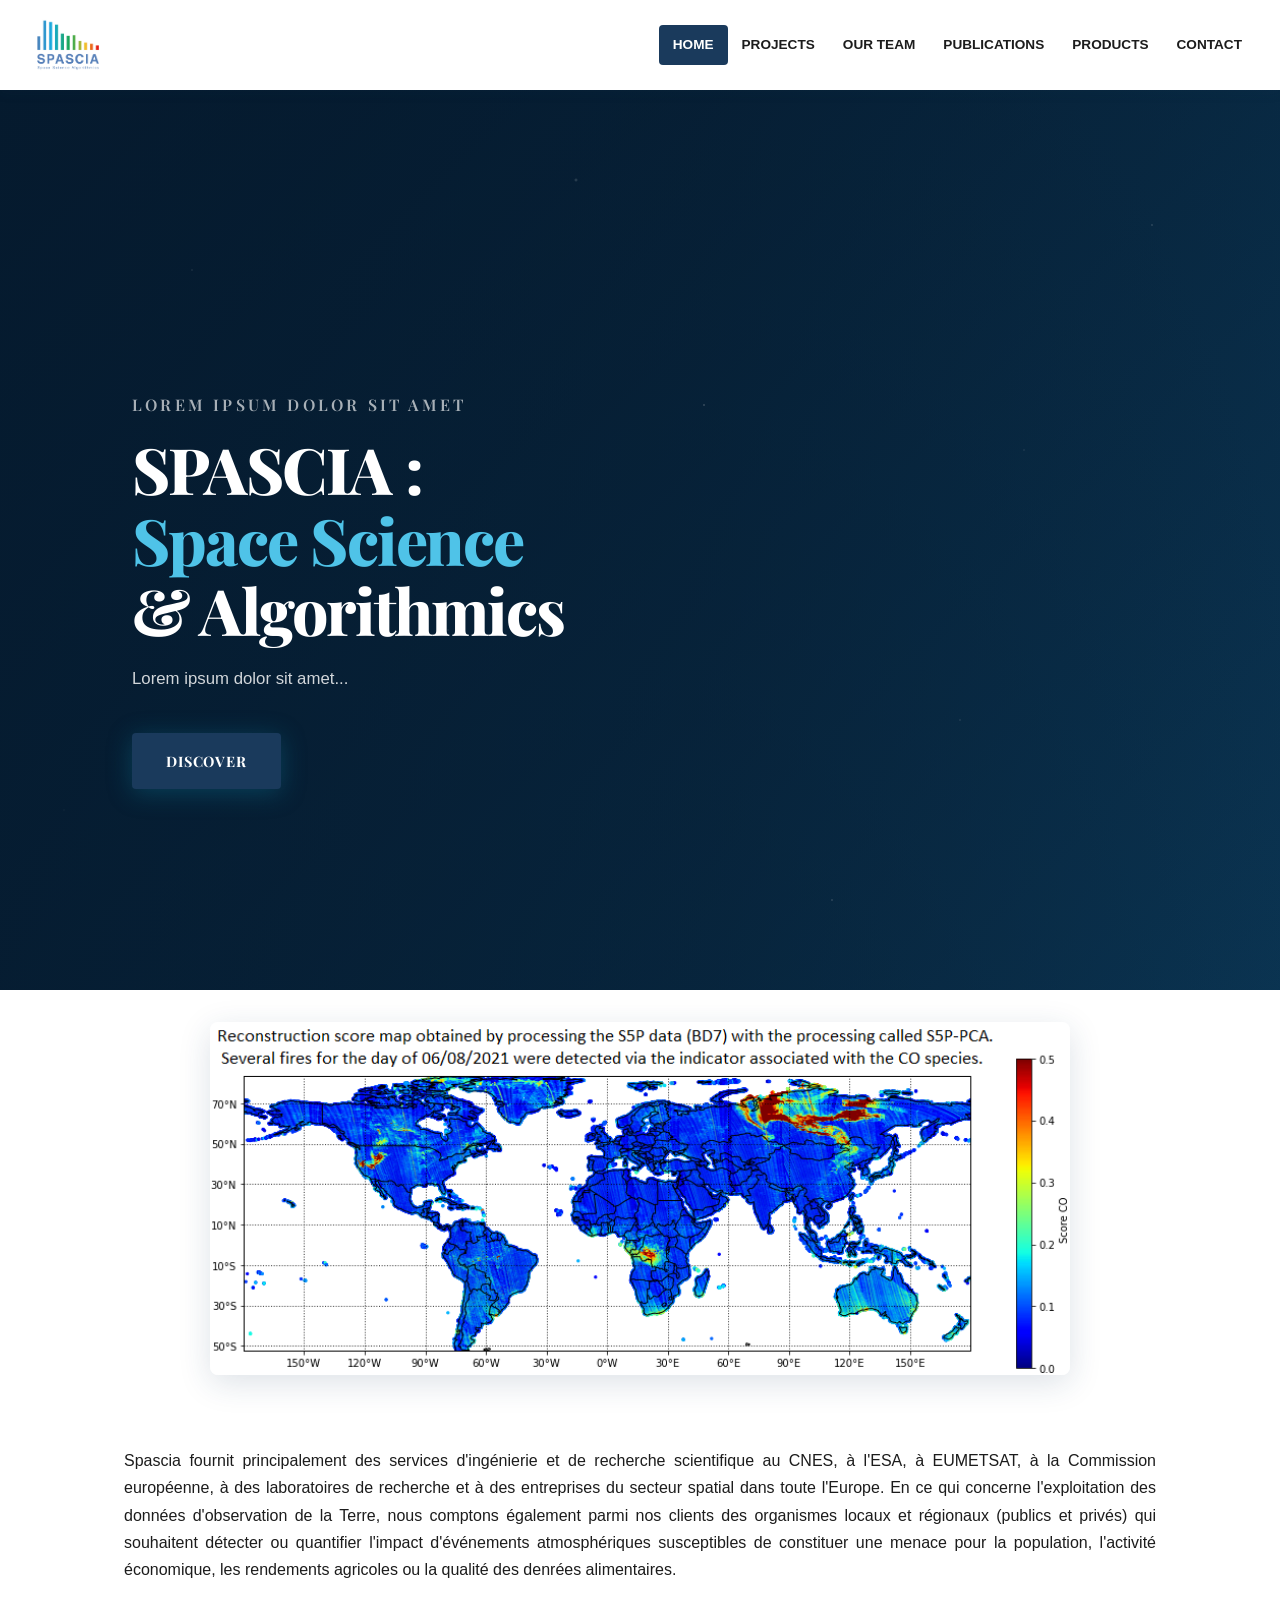
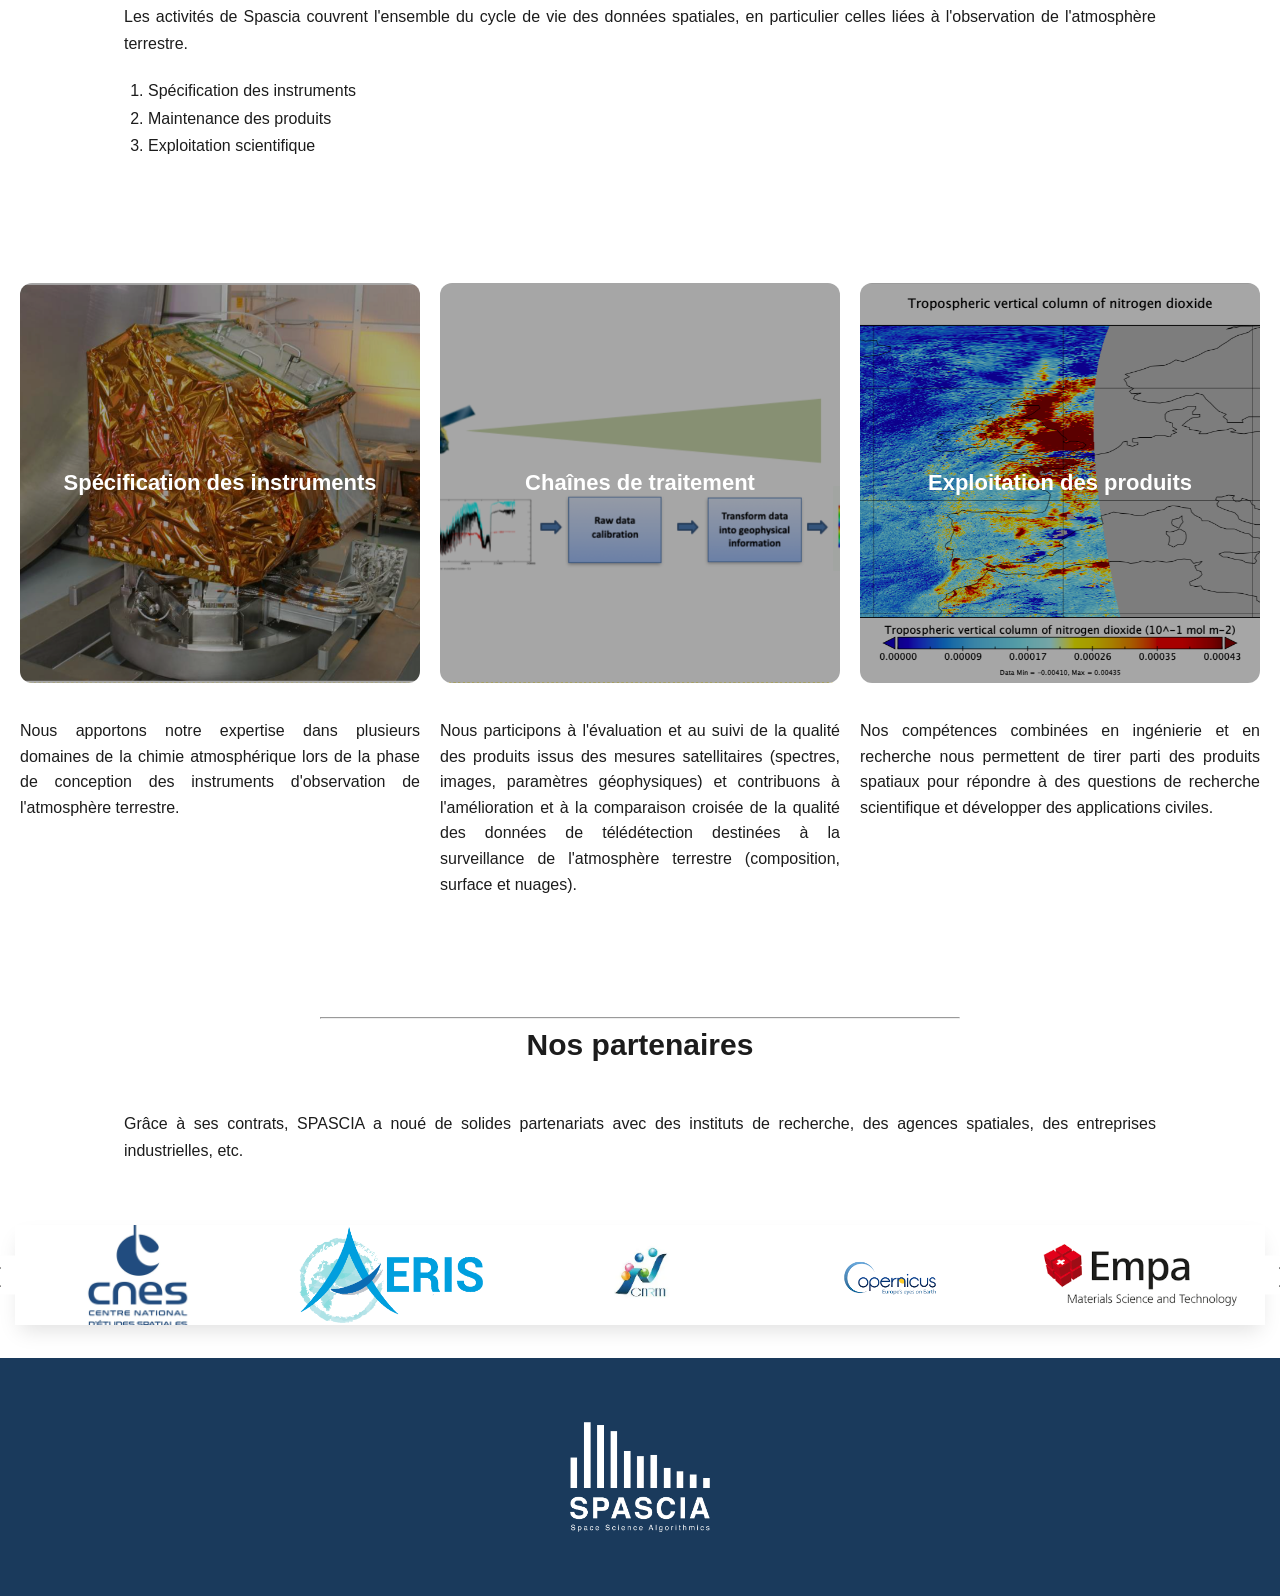
==== SpasciaV1/home.html @ bf650412 "Initial commit" ====
<!DOCTYPE html>
<html lang="en">

<head>

    <meta charset="UTF-8">
    <meta name="viewport" content="width=device-width, initial-scale=1.0">

    <title>SPASCIA – Space Science & Algorithmics</title>

    <!-- Google Fonts -->
    <link rel="preconnect" href="https://fonts.googleapis.com">
    <link rel="preconnect" href="https://fonts.gstatic.com" crossorigin>

    <link href="https://fonts.googleapis.com/css2?family=Playfair+Display:wght@400;700;800&display=swap" rel="stylesheet">

    <!-- CSS -->

    <link rel="stylesheet" href="../css/main.css">
    <link rel="stylesheet" href="../css/header.css">
    <link rel="stylesheet" href="../css/hero.css">
    <link rel="stylesheet" href="../css/cards.css">
    <link rel="stylesheet" href="../css/responsive.css">
    <link rel="stylesheet" href="../css/carousel.css">
    <link rel="stylesheet" href="../css/texte.css">

</head>

<body>

<header>

    <div class="header-inner">

        <div class="nav-left">

            <a href="index.html" class="nav-logo">

                <img src="../Media/logo_spascia.jpg" alt="Spascia">

            </a>

        </div>

        <nav class="nav-center">

            <a href="home.html">Home</a>

            <a href="projects.html">Projects</a>

            <a href="team.html">Our team</a>

            <a href="publications.html">Publications</a>

            <a href="products.html">Products</a>

            <a href="contact.html">Contact</a>

        </nav>

    </div>

</header>

<main>

    <!-- HERO -->

    <section class="hero-section">

        <div class="hero-video-fallback"></div>

        <div class="hero-stars"></div>

        <video
            class="hero-video-bg"
            autoplay
            muted
            loop
            playsinline
            preload="metadata">

            <source src="../Media/video_earth.mp4" type="video/mp4">

        </video>

        <div class="hero-overlay"></div>

        <div class="hero-content">

            <div class="hero-text">

                <p class="hero-eyebrow">
                    Lorem ipsum dolor sit amet
                </p>

                <h1 class="hero-title">

                    SPASCIA :<br>

                    <span class="accent">Space Science</span><br>

                    &amp; Algorithmics

                </h1>

                <p class="hero-subtitle">

                    Lorem ipsum dolor sit amet...

                </p>

                <a href="#scroll-target" class="btn-discover">

                    Discover

                </a>

            </div>

        </div>

    </section>

    <!-- INTRO IMAGE -->

    <section id='scroll-target' class="hero-image">

        <img
            src="../Media/s5p-pca_web.png"
            alt="Satellite">

    </section>

    <!-- INTRO -->

    <section class="text-spascia">

        <p>

            Spascia fournit principalement des services d'ingénierie et de recherche scientifique au CNES, à l'ESA, à EUMETSAT, à la Commission européenne, à des laboratoires de recherche et à des entreprises du secteur spatial dans toute l'Europe. En ce qui concerne l'exploitation des données d'observation de la Terre, nous comptons également parmi nos clients des organismes locaux et régionaux (publics et privés) qui souhaitent détecter ou quantifier l'impact d'événements atmosphériques susceptibles de constituer une menace pour la population, l'activité économique, les rendements agricoles ou la qualité des denrées alimentaires.

        </p>

        <p>

            Les activités de Spascia couvrent l'ensemble du cycle de vie des données spatiales, en particulier celles liées à l'observation de l'atmosphère terrestre.

        </p>

        <ol>

            <li>Spécification des instruments</li>

            <li>Maintenance des produits</li>

            <li>Exploitation scientifique </li>

        </ol>

    </section>

    <!-- CARDS -->

<section class="solutions">

    <div class="grid3">

        <article class="card">
            <div class="card-image">
                <img src="../Media/iasi.png" alt="IASI">

                <div class="overlay">
                    <h3>Spécification des instruments</h3>
                </div>
            </div>

            <div class="card-content">
                <p class="card-p">
                    Nous apportons notre expertise dans plusieurs domaines de la chimie atmosphérique lors de la phase de conception des instruments d'observation de l'atmosphère terrestre.
                </p>
            </div>
        </article>

        <article class="card">
            <div class="card-image">
                <img src="../Media/processing_chain-2.png" alt="Processing chains">

                <div class="overlay">
                    <h3>Chaînes de traitement</h3>
                </div>
            </div>

            <div class="card-content">
                <p class="card-p">
                    Nous participons à l'évaluation et au suivi de la qualité des produits issus des mesures satellitaires (spectres, images, paramètres géophysiques) et contribuons à l'amélioration et à la comparaison croisée de la qualité des données de télédétection destinées à la surveillance de l'atmosphère terrestre (composition, surface et nuages).
                </p>
            </div>

        </article>

        <article class="card">
            <div class="card-image">
                <img src="../Media/s5p_tropomi_panoply.png" alt="Products">

                <div class="overlay">
                    <h3>Exploitation des produits</h3>
                </div>
            </div>

            <div class="card-content">
                <p class="card-p">
                    Nos compétences combinées en ingénierie et en recherche nous permettent de tirer parti des produits spatiaux pour répondre à des questions de recherche scientifique et développer des applications civiles.
                </p>
            </div>

        </article>

    </div>

</section>

    <!--PARTENAIRES-->

    <hr style="width:50%; margin:0 auto;">

    <section class="home-title"> 

        <p> Nos partenaires </p>

    </section>

    <section class="text-spascia"> 
        <p> Grâce à ses contrats, SPASCIA a noué de solides partenariats avec des instituts de recherche, des agences spatiales, des entreprises industrielles, etc. </p> 
    </section>

    <div class="slider">
      <button class="slider-btn prev" aria-label="Précédent">&#10094;</button>

      <div class="slider-viewport">

        <div class="slide-track" id="slideTrack">

          <div class="slide">
            <img src="../Media/logos/logoCNES.webp" alt="" loading="lazy" decoding="async"/>
          </div>
          <div class="slide">
            <img src="../Media/logos/logoaeris.webp" alt="" loading="lazy" decoding="async"/>
          </div>
          <div class="slide">
            <img src="../Media/logos/logocnrm.webp" alt="" loading="lazy" decoding="async" />
          </div>
          <div class="slide">
            <img src="../Media/logos/logocoper.webp" alt="" loading="lazy" decoding="async"/>
          </div>
          <div class="slide">
            <img src="../Media/logos/logoempa.webp" alt="" loading="lazy" decoding="async"/>
          </div>
          <div class="slide">
            <img src="../Media/logos/logoesa.webp" alt="" loading="lazy" decoding="async"/>
          </div>
          <div class="slide">
            <img src="../Media/logos/logoeumestat.webp" alt="" loading="lazy" decoding="async"/>
          </div>
          <div class="slide">
            <img src="../Media/logos/logohygeos.webp" alt="" loading="lazy" decoding="async"/>
          </div>
          <div class="slide">
            <img src="../Media/logos/logoicare.webp" alt="" loading="lazy" decoding="async"/>
          </div>
          <div class="slide">
            <img src="../Media/logos/logolatmos.webp" alt="" loading="lazy" decoding="async"/>
          </div>
          <div class="slide">
            <img src="../Media/logos/logosron.webp" alt="" loading="lazy" decoding="async"/>
          </div>
          <div class="slide">
            <img src="../Media/logos/logoulb.webp" alt="" loading="lazy" decoding="async"/>
          </div>
          <div class="slide">
            <img src="../Media/logos/logoempa.webp" alt="" loading="lazy" decoding="async"/>
          </div>
          <div class="slide">
            <img src="../Media/logos/logoecmwf.webp" alt="" loading="lazy" decoding="async"/>
          </div>
          <div class="slide">
            <img src="../Media/logos/logoukmet.webp" alt="" loading="lazy" decoding="async"/>
          </div>
          <div class="slide">
            <img src="../Media/logos/logouniversitereading.webp" alt="" loading="lazy" decoding="async"/>
          </div>
          <div class="slide">
            <img src="../Media/logos/logoknli.webp" alt="" loading="lazy" decoding="async"/>
          </div>
          <div class="slide">
            <img src="../Media/logos/logounibas.webp" alt="" loading="lazy" decoding="async"/>
          </div>
          <div class="slide">
            <img src="../Media/logos/logoonera.webp" alt="" loading="lazy" decoding="async"/>
          </div>
          <div class="slide">
            <img src="../Media/logos/logobira.webp" alt="" loading="lazy" decoding="async"/>
          </div>
          <div class="slide">
            <img src="../Media/logos/logotas.webp" alt="" loading="lazy" decoding="async"/>
          </div>
          <div class="slide">
            <img src="../Media/logos/logolsce.webp" alt="" loading="lazy" decoding="async"/>
          </div>
          <div class="slide">
            <img src="../Media/logos/logolmd-1.webp" alt="" loading="lazy" decoding="async"/>
          </div>
          <div class="slide">
            <img src="../Media/logos/logowaltr.webp" alt="" loading="lazy" decoding="async"/>
          </div>
          <div class="slide">
            <img src="../Media/logos/logoirt.webp" alt="" loading="lazy" decoding="async"/>
          </div>
          <div class="slide">
            <img src="../Media/logos/lgoec.webp" alt="" loading="lazy" decoding="async"/>
          </div>
          <div class="slide">
            <img src="../Media/logos/logoimgw.webp" alt="" loading="lazy" decoding="async"/>
          </div>
          <div class="slide">
            <img src="../Media/logos/logogmv.webp" alt="" loading="lazy" decoding="async"/>
          </div>

        </div>

      </div>

      <button class="slider-btn next" aria-label="Suivant">&#10095;</button>

    </div>

</main>

<footer>
    <div class="footer-centered" role="contentinfo">

        <div class="footer-centered__container">
            
            <!-- Logo -->
            <a href="#" class="footer-centered__logo" aria-label="Homepage">
                <img src="../Media/logo_spascia_white.png">
            </a>
</footer>

<script src="../js/utils.js"></script>
<script src="../js/navigation.js"></script>
<script src="../js/slider.js"></script>
<script src="../js/main.js"></script>

</body>

</html>
---- css/main.css ----
/* =======================================
   VARIABLES
======================================= */

:root {

    --primary:#1a3a5c;

    --primary-light:#2a5a8c;

    --accent:#3e8bc4;

    --foreground:#1c1c1c;

    --foreground-light:#5a6270;

    --background:#ffffff;

    --bg-alt:#f5f7fa;

    --separator:#d0dce8;

    --radius:8px;

    --max-width:1080px;

    --nav-height:100px;

    --font-display: 'Playfair Display', Georgia, serif;

    --font-body: 'Source Sans 3', 'Helvetica Neue', sans-serif;


}

/* =======================================
   RESET
======================================= */

*,
*::before,
*::after{

    margin:0;

    padding:0;

    box-sizing:border-box;

}

html{

    scroll-behavior:smooth;

}

body{

    background:var(--background);

    color:var(--foreground);

    font-family:var(--font-body);

    font-size:16px;

    line-height:1.7;

}

img{

    display:block;

    max-width:100%;

}

a{

    color:inherit;

    text-decoration:none;

}

ul{

    list-style:none;

}

/* =======================================
   CONTAINERS
======================================= */

.container{

    width:min(100% - 48px,var(--max-width));

    margin:auto;

}

.text-spascia{
    max-width:var(--max-width);
    margin:auto;
    padding:40px 24px;
    text-align: justify;
}

.text-spascia p{
    margin-bottom:20px;
    text-align:justify;
}

.text-spascia ol{
    padding-left:24px;
    margin-bottom:24px;
}

.home-title {
    font-size : 30px;
    font-weight: bold;
    max-width:var(--max-width);
    margin: auto;
    text-align: center;
}

/* =======================================
   UTILITAIRES
======================================= */

.hidden{

    display:none;

}

.center{

    text-align:center;

}

.mt-2{

    margin-top:2rem;

}

.mb-2{

    margin-bottom:2rem;

}
---- css/header.css ----
/* ── HEADER ── */


header {
  position: sticky;
  top: 0;
  z-index: 9999;
  background: var(--background);
  box-shadow: 0 2px 12px rgba(26, 58, 92, 0.10);
}

.header-inner {
  position: relative;
  display: flex;
  align-items: center;
  justify-content: space-between;
  padding: 0 24px;
  height: 90px;
}

/* Logo */
.nav-left { display: flex; align-items: center; gap: 12px; }
.nav-logo img { height: 70px; display: block; }

/* Navigation links */
.nav-center { display: flex; align-items: center; }

.nav-center a {
  font-size: 0.85rem;
  font-weight: 600;
  text-transform: uppercase;
  padding: 8px 14px;
  text-decoration: none;
  color: var(--foreground);
  border-radius: 4px;
  transition: background 0.2s, color 0.2s;
}

.nav-center a:hover,
.nav-center a.active {
  background: var(--primary);
  color: #fff;
}

/* ── FOOTER ── */


.footer-centered {
    background-color: var(--primary);
    color: white;
    padding: 2.5rem 1.5rem;
    border-top: 1px solid;
    text-align: center;
}

.footer-centered__container {
    max-width: 800px;
    margin: 0 auto;
    
    /* Core layout styles */
    display: flex;
    flex-direction: column;
    align-items: center;
    gap: 1.5rem;
}

.footer-centered__logo {
    display: block;
    width: 25%;
    height: auto;
}
---- css/hero.css ----
/* ==========================================================
   HERO SECTION
   ========================================================== */

.hero-section {
    position: relative;
    width: 100%;
    height: 100vh;
    min-height: 600px;
    overflow: hidden;
    display: flex;
    align-items: center;
}


/* ==========================================================
   BACKGROUND FALLBACK
   ========================================================== */

.hero-video-fallback {
    position: absolute;
    inset: 0;

    background: linear-gradient(
        135deg,
        #051a2e 0%,
        #0c3a5a 25%,
        #0C80A1 60%,
        #0a5f78 100%
    );

    background-size: 400% 400%;

    animation: gradientShift 12s ease infinite;

    z-index: 0;
}

@keyframes gradientShift {

    0%,
    100% {
        background-position: 0% 50%;
    }

    50% {
        background-position: 100% 50%;
    }

}


/* ==========================================================
   STARS
   ========================================================== */

.hero-stars {

    position: absolute;

    inset: 0;

    z-index: 1;

    pointer-events: none;

    background-image:
        radial-gradient(1px 1px at 15% 20%, rgba(255,255,255,.7) 0%, transparent 100%),
        radial-gradient(1px 1px at 35% 60%, rgba(255,255,255,.5) 0%, transparent 100%),
        radial-gradient(1.5px 1.5px at 55% 35%, rgba(255,255,255,.6) 0%, transparent 100%),
        radial-gradient(1px 1px at 75% 70%, rgba(255,255,255,.4) 0%, transparent 100%),
        radial-gradient(1px 1px at 90% 15%, rgba(255,255,255,.5) 0%, transparent 100%),
        radial-gradient(1px 1px at 5% 80%, rgba(255,255,255,.3) 0%, transparent 100%),
        radial-gradient(1.5px 1.5px at 65% 90%, rgba(255,255,255,.4) 0%, transparent 100%),
        radial-gradient(1px 1px at 25% 45%, rgba(255,255,255,.6) 0%, transparent 100%),
        radial-gradient(1px 1px at 80% 40%, rgba(255,255,255,.3) 0%, transparent 100%),
        radial-gradient(2px 2px at 45% 10%, rgba(255,255,255,.5) 0%, transparent 100%);

    animation: twinkle 6s ease-in-out infinite alternate;

}

@keyframes twinkle {

    from {
        opacity: .6;
    }

    to {
        opacity: 1;
    }

}


/* ==========================================================
   VIDEO
   ========================================================== */

.hero-video-bg {

    position: absolute;

    inset: 0;

    width: 100%;

    height: 100%;

    object-fit: cover;

    z-index: 0;

}


/* ==========================================================
   OVERLAY
   ========================================================== */

.hero-overlay {

    position: absolute;

    inset: 0;

    z-index: 2;

    background: linear-gradient(
        to right,
        rgba(5,26,46,.78) 0%,
        rgba(5,26,46,.55) 55%,
        rgba(5,26,46,.20) 100%
    );

}


/* ==========================================================
   CONTENT
   ========================================================== */

.hero-content {

    position: relative;

    z-index: 3;

    width: 100%;

    max-width: var(--max-width);

    margin: 0 auto;

    padding: 0 2rem;

    padding-top: var(--nav-height);

}

.hero-text {

    max-width: 560px;

}


/* ==========================================================
   ANIMATIONS
   ========================================================== */

.hero-eyebrow,
.hero-title,
.hero-subtitle,
.hero-cta {

    opacity: 0;

    transform: translateY(20px);

}


/* ==========================================================
   EYEBROW
   ========================================================== */

.hero-eyebrow {

    margin-bottom: 1rem;

    color: rgba(255,255,255,.65);

    text-transform: uppercase;

    letter-spacing: .2em;

    font-weight: 600;

    font-family: var(--font-display);

    animation: heroFadeUp .8s ease .3s forwards;

}


/* ==========================================================
   TITLE
   ========================================================== */

.hero-title {

    margin-bottom: 1.25rem;

    color: white;

    line-height: 1.1;

    font-size: clamp(2.5rem,5vw,4rem);

    font-family: var(--font-display);

    font-weight: 800;

    letter-spacing: -.03em;

    animation: heroFadeUp .8s ease .5s forwards;

}

.hero-title .accent {

    color: #4fc3e8;

}


/* ==========================================================
   SUBTITLE
   ========================================================== */

.hero-subtitle {

    margin-bottom: 2.5rem;

    color: rgba(255,255,255,.82);

    font-size: 1.05rem;

    line-height: 1.65;

    animation: heroFadeUp .8s ease .7s forwards;

}


/* ==========================================================
   CTA
   ========================================================== */

.hero-cta {

    animation: heroFadeUp .8s ease .9s forwards;

}

.btn-discover {

    display: inline-flex;

    align-items: center;

    gap: .6rem;

    padding: .85rem 2rem;

    border: 2px solid transparent;

    border-radius: 4px;

    background: var(--primary);

    color: white;

    cursor: pointer;

    text-transform: uppercase;

    text-decoration: none;

    letter-spacing: .06em;

    font-size: .9rem;

    font-weight: 700;

    font-family: var(--font-display);

    box-shadow: 0 4px 24px rgba(12,128,161,.35);

    transition:
        background .25s ease,
        transform .2s ease,
        box-shadow .25s ease;

}

.btn-discover:hover {

    background: #0a6e8c;

    color: white;

    text-decoration: none;

    transform: translateY(-2px);

    box-shadow: 0 8px 32px rgba(12,128,161,.45);

}

.btn-discover svg {

    transition: transform .25s ease;

}

.btn-discover:hover svg {

    transform: translateY(3px);

}


/* ==========================================================
   HERO IMAGE
   ========================================================== */

.hero-image {

    max-width: 860px;

    margin: 32px auto;

    overflow: hidden;

    border-radius: var(--radius);

    box-shadow: 0 8px 32px rgba(26,58,92,.15);

}

.hero-image img {

    width: 100%;

    display: block;

}


/* ==========================================================
   FADE ANIMATION
   ========================================================== */

@keyframes heroFadeUp {

    to {

        opacity: 1;

        transform: translateY(0);

    }

}

/* ==========================================================
   BACK BUTTON
   ========================================================== */

.btn-back {
    display: inline-block;
    padding: 5px 12px;
    border: solid;
    border-color: rgba(128, 128, 128, 0.5);
    border-radius: 4px;
    /* background-color: #0a6e8c; */
    /* color: #fff; */
    color: grey;
    text-decoration: none;
    text-align: center;
    font-size: 14px;
    cursor: pointer;
    transition: 0.5s;
    margin-bottom: 20px;
    margin-left: 5px;
    opacity: 0.5;
}

.btn-back span {
    display: inline-block;
    position: relative;
    transition: 0.5s;
}

.btn-back span::after {
    content: "«";
    position: absolute;
    left: -18px;
    opacity: 0;
    transition: 0.5s;
}

.btn-back:hover span {
    padding-left: 18px;
}

.btn-back:hover span::after {
    opacity: 1;
    left: 0;
}
---- css/cards.css ----
/* ==========================================================
   CARDS
   ========================================================== */

/* ---------- Section globale ---------- */

.solutions,
.projects {
    padding: 60px 20px;
}


/* ---------- Grille classique (3 colonnes) ---------- */

.grid3 {
    display: grid;
    grid-template-columns: repeat(3, 1fr);
    gap: 20px;
    margin-bottom: 40px;
}


/* ---------- Grille Exomcash (4 colonnes) ---------- */

.exomcash-grid {
  display: grid;
  grid-template-columns: repeat(4, 1fr);
  gap: 16px;
}

.megese-grid {
  display: grid;
  grid-template-columns: repeat(3, 1fr);
  gap: 16px;
}

.box {
  position: relative;      /* nécessaire pour positionner l'image et l'overlay */
  padding: 0;
  background: #e5e7eb;     /* couleur de secours si pas d'image */
  border-radius: 10px;
  text-align: center;
  height: 450px;
  cursor: pointer;
  overflow: hidden;        /* pour rogner proprement l'image */
  transition: transform 0.15s ease, box-shadow 0.2s ease;
}

.box:hover {
  transform: translateY(-2px);
  box-shadow: 0 6px 16px rgba(0,0,0,.15);
}

.box.active {
  outline: 3px solid #93c5fd;
  outline-offset: -3px;
}

.hero-exomcash-img {
  position: absolute;
  inset: 0;
  width: 100%;
  height: 100%;
  object-fit: cover;       /* rogne l'image pour remplir la case */
  object-position: center;
  z-index: 1;
}

.exom-overlay {
  position: absolute;
  inset: 0;
  z-index: 2;
  display: flex;
  align-items: center;
  justify-content: center;
  padding: 0 20px;
  background: rgba(0,0,0,.30);
  transition: background 0.2s ease;
}

.box:hover .exom-overlay {
  background: rgba(0,0,0,.55);
}

.exom-overlay h3 {
  color: white;
  font-size: 20px;
  line-height: 1.3;
  text-align: center;
  margin: 0;
}


/* ---------- Zone de détail (contenu dynamique sous la grille) ---------- */

.axe-detail {
    margin: 0 30px 30px;
}

.axe-detail__section {
    display: flow-root;
    margin-bottom: 40px;
    text-align: justify;
}

/* ---------- Image ---------- */

.axe-detail__img-wrapper {
    position: relative;
    display: block;
}

.axe-detail__img-wrapper--left {
    float: left;
    margin: 0 24px 20px 0;
}

.axe-detail__img-wrapper--right {
    float: right;
    margin: 0 0 20px 24px;
}

.axe-detail__img {
    display: block;
    width: 100%;
    max-width: 600px;
    min-width: 300px;
    height: auto;
    border-radius: 8px;
    cursor: pointer;
}

/* ---------- Texte ---------- */

.axe-detail__section p {
    white-space: pre-line;
    line-height: 1.7;
}

/* ---------- Bulle ---------- */

.axe-detail__comment {
    position: absolute;
    left: 50%;
    bottom: calc(100% + 12px);
    transform: translateX(-50%);

    width: 340px;
    max-width: min(340px, 90vw);

    padding: 12px 14px;

    background: rgba(30, 30, 30, 0.95);
    color: #fff;

    border-radius: 8px;
    box-shadow: 0 8px 20px rgba(0,0,0,.25);

    font-size: 0.85rem;
    line-height: 1.5;
    text-align: left;

    opacity: 0;
    visibility: hidden;
    pointer-events: none;

    transition:
        opacity .2s ease,
        visibility .2s ease,
        transform .2s ease;

    z-index: 1000;
}

/* Triangle */

.axe-detail__comment::after {
    content: "";
    position: absolute;
    top: 100%;
    left: 50%;
    transform: translateX(-50%);

    border-width: 8px;
    border-style: solid;
    border-color: rgba(30,30,30,.95) transparent transparent transparent;
}

/* Affichage */

.axe-detail__img-wrapper:hover .axe-detail__comment,
.axe-detail__img-wrapper.is-open .axe-detail__comment {
    opacity: 1;
    visibility: visible;
    pointer-events: auto;
    transform: translateX(-50%) translateY(-4px);
}

/* Texte */

.axe-detail__comment strong {
    color: white;
}

.axe-detail__comment a {
    color: #9fd3ff;
    text-decoration: underline;
}

.axe-detail__comment a:hover {
    color: #cfe9ff;
}

/* Apparition au survol */
.axe-detail__img-wrapper:hover .axe-detail__comment {
    opacity: 1;
    visibility: visible;
    transform: translateX(-50%) translateY(-4px);
}

/* Petit triangle sous la bulle */
.axe-detail__comment::after {
    content: "";
    position: absolute;

    top: 100%;
    left: 50%;
    transform: translateX(-50%);

    border-width: 8px;
    border-style: solid;
    border-color: rgba(30,30,30,.95) transparent transparent transparent;
}

/* Titres ("Source :", "Licence :", etc.) */
.axe-detail__comment strong {
    color: #fff;
}

/* Lien */
.axe-detail__comment a {
    color: #9fd3ff;
    text-decoration: underline;
}

.axe-detail__comment a:hover {
    color: #cfe9ff;
}

/* ---------- Card ---------- */

.card{
    display:flex;
    flex-direction:column;
}

.card-image{
    position:relative;
    height:400px;
    overflow:hidden;
    border-radius:12px;
}

.card-content{
    padding:20px 0;
}

.card img{
    width:100%;
    height:100%;
    object-fit:cover;
}

/* .card:hover img {
    transform: scale(1.1);
} */

/* ---------- Overlay ---------- */

.overlay{
    position:absolute;
    inset:0;
    display:flex;
    justify-content:center;
    align-items:center;
    background:rgba(0,0,0,.35);
    transition:background .3s ease;
}

.card:hover .overlay{
    background:rgba(0,0,0,.55);
}

.overlay h3 {
    color: white;
    font-size: 22px;
    text-align: center;
    padding: 0 15px;
}

/* ---------- Description ---------- */

.card p {
    margin-top: 15px;
    font-size: 1rem;
    line-height: 1.6;
    text-align: justify;
}


/* ==========================================================
   PROJECT BANNER
   ========================================================== */

.hero-project-banner {
    position: relative;
    width: 100%;
    margin: 4rem 0;
}

.hero-project-banner__media {
    width: 100%;
    height: 400px;
    overflow: hidden;
}

.hero-project-banner__img {
    width: 100%;
    height: 100%;
    object-fit: cover;
    object-position: center;
}

.hero-project-banner__label {
    position: absolute;
    left: 0;
    bottom: -50px;
    width: 600px;
    height: 150px;
    display: flex;
    align-items: center;
    background: #0c3a5a;
    border-radius: 0 4px 4px 0;
    padding: .8rem 1.5rem;
    box-shadow: 0 4px 10px rgba(0,0,0,.10);
}

.hero-project-banner__label h1 {
    margin: 0;
    color: white;
    font-family: var(--font-display);
    font-size: 2.5rem;
}

.hero-project-banner__caption {
    position: absolute;
    right: 10px;
    bottom: 10px;
    padding: 2px 6px;
    border-radius: 3px;
    background: rgba(0,0,0,.40);
    color: white;
    font-size: .7rem;
}
---- css/responsive.css ----
/* ==========================================================
   RESPONSIVE
   ========================================================== */


/* ==========================================================
   TABLETTE
   ========================================================== */

@media (max-width: 992px) {

    /* ---------- Header ---------- */

    .header-inner {

        padding: 0 16px;

    }

    .nav-center {

        gap: 4px;

    }

    .nav-center a {

        padding: 8px 10px;

        font-size: .8rem;

    }


    /* ---------- Hero ---------- */

    .hero-content {

        padding: 0 1.5rem;

        padding-top: var(--nav-height);

    }

    .hero-title {

        font-size: clamp(2.2rem, 6vw, 3.5rem);

    }

    .hero-subtitle {

        font-size: 1rem;

    }


    /* ---------- Cartes ---------- */

    .grid3 {

        grid-template-columns: repeat(2, 1fr);

    }

    .card-descriptions {

        grid-template-columns: repeat(2, 1fr);

    }


    /* ---------- Project Banner ---------- */

    .hero-project-banner__media {

        height: 280px;

    }

    .hero-project-banner__label {

        width: 380px;

        height: 150px;

        bottom: -35px;

    }

    .hero-project-banner__label h1 {

        font-size: 2rem;

    }

}


/* ==========================================================
   MOBILE
   ========================================================== */

@media (max-width: 768px) {

    /* ---------- Header ---------- */

    .header-inner {

        flex-direction: column;

        justify-content: center;

        height: auto;

        padding: 20px;

    }

    .nav-left {

        margin-bottom: 15px;

    }

    .nav-logo img {

        height: 60px;

    }

    .nav-center {

        flex-wrap: wrap;

        justify-content: center;

    }

    .nav-center a {

        padding: 8px;

    }


    /* ---------- Hero ---------- */

    .hero-section {

        min-height: 500px;

    }

    .hero-content {

        padding: 0 24px;

    }

    .hero-text {

        max-width: 100%;

    }

    .hero-title {

        font-size: 2.4rem;

    }

    .hero-subtitle {

        font-size: .95rem;

    }


    /* ---------- Image ---------- */

    .hero-image {

        margin: 24px 16px;

    }


    /* ---------- Texte ----------

    .text-spascia {

        padding: 32px 20px;

    } */


    /* ---------- Cartes ---------- */

    .grid3 {

        grid-template-columns: 1fr;

    }

    .card-descriptions {

        grid-template-columns: 1fr;

    }


    /* ---------- Project Banner ---------- */

    .hero-project-banner__media {

        height: 180px;

    }

    .hero-project-banner__label {

        width: 280px;

        height: 90px;

        bottom: -15px;

        padding: 1rem;

    }

    .hero-project-banner__label h1 {

        font-size: 1.4rem;

    }

    .hero-project-banner__caption {

        display: none;

    }


    /* ---------- Tableau ---------- */

    .data-table-section {

        padding: 0 16px 40px;

    }

    .data-table-meta {

        flex-direction: column;

        align-items: flex-start;

    }

}


/* ==========================================================
   PETITS SMARTPHONES
   ========================================================== */

@media (max-width: 480px) {

    .hero-title {

        font-size: 2rem;

    }

    .hero-eyebrow {

        font-size: .75rem;

    }

    .hero-subtitle {

        font-size: .9rem;

    }

    .btn-discover {

        width: 100%;

        justify-content: center;

    }

    /* .text-spascia {

        padding: 24px 16px;

    } */

    .article-header h1 {

        font-size: 2rem;

    }

}
---- css/carousel.css ----
/* ── LOGO CARROUSEL ── */

:root {
  --slideWidth: 250px;
  --visibleSlides: 5; /* combien de logos visibles à la fois */
}

.slider {
  display: flex;
  align-items: center;
  background: white;
  box-shadow: 0 10px 20px -5px rgba(0, 0, 0, .125);
  width: calc(var(--slideWidth) * var(--visibleSlides));
  margin: auto;
  position: relative;
  margin-bottom: 2em;
}

.slider-viewport {
  overflow: hidden;
  width: 100%;
  height: 100px;
}

.slider .slide-track {
  display: flex;
  transition: transform 0.5s ease;
}

.slider .slide {
  flex: 0 0 var(--slideWidth, 250px);
  height: 100px;
  display: flex;
  align-items: center;
  justify-content: center;
  padding: 0 1rem; /* un peu d'air autour du logo, optionnel */
  box-sizing: border-box;
}

.slider .slide img {
  max-width: 100%;
  max-height: 100%;
  width: auto;
  height: auto;
  object-fit: contain;
}

.slider-btn {
  background: white;
  border: none;
  cursor: pointer;
  font-size: 1.2rem;
  padding: 0.5rem 0.8rem;
  z-index: 2;
  position : absolute;
  top : 50%;
  transform : translateY(-50%);
}

.slider-btn:hover {
  opacity: 0.7;
}

.slider-btn:disabled {
  opacity: 0.3;
  cursor: default;
}

.slider-btn.prev {
    left: -40px;
}

.slider-btn.next {
    right: -40px;
}

.slide{
    width: 180px;
    height: 120px;

    display: flex;
    justify-content: center;
    align-items: center;

    padding: 15px;
    box-sizing: border-box;

    flex-shrink: 0;
}

.slide img{
    max-width: 100%;
    max-height: 100%;

    width: auto;
    height: auto;

    object-fit: contain;

    transition: transform .3s ease;
}

.slide:hover img{
    transform: scale(1.05);
}
---- css/texte.css ----
/* ── TEXTE ── */
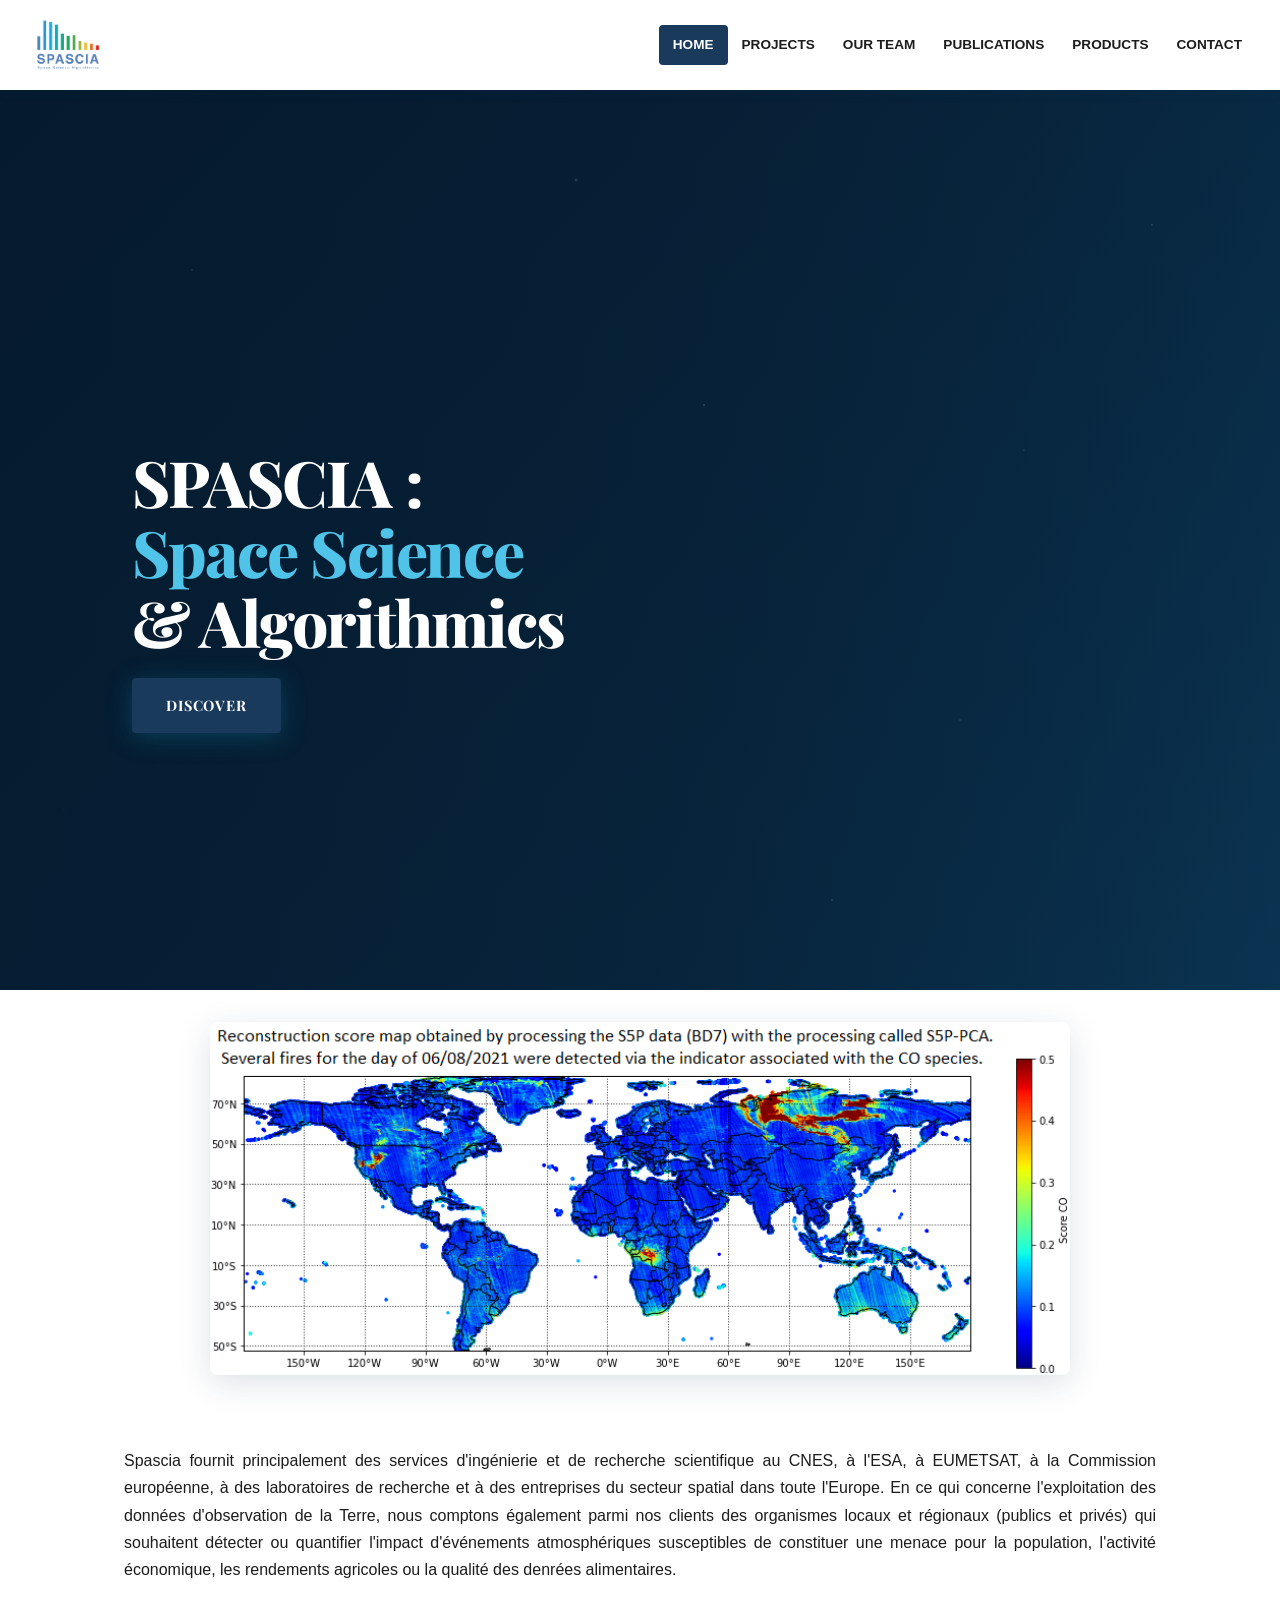
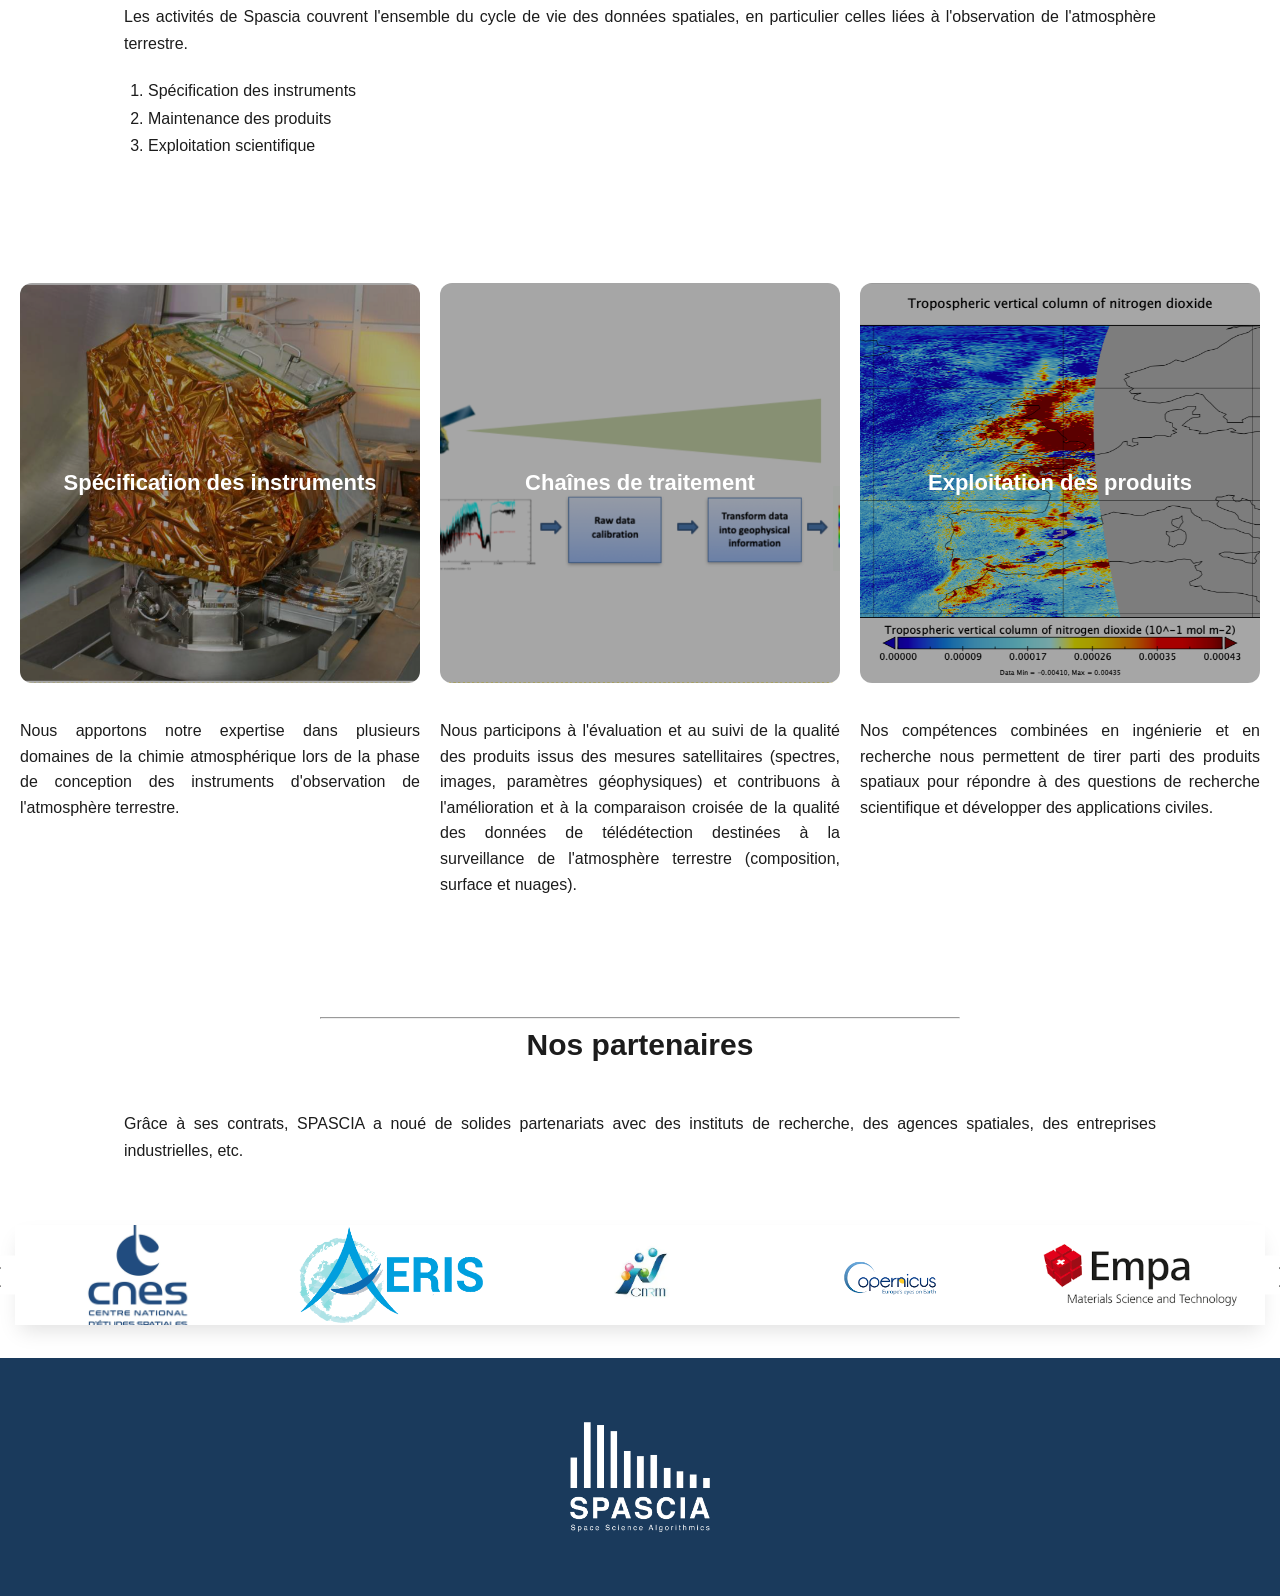
==== commit 1f26c27c: "commit pre-conges" ====
--- a/SpasciaV1/home.html
+++ b/SpasciaV1/home.html
@@ -90,9 +90,9 @@
 
             <div class="hero-text">
 
-                <p class="hero-eyebrow">
+                <!-- <p class="hero-eyebrow">
                     Lorem ipsum dolor sit amet
-                </p>
+                </p> -->
 
                 <h1 class="hero-title">
 
@@ -104,11 +104,11 @@
 
                 </h1>
 
-                <p class="hero-subtitle">
+                <!-- <p class="hero-subtitle">
 
                     Lorem ipsum dolor sit amet...
 
-                </p>
+                </p> -->
 
                 <a href="#scroll-target" class="btn-discover">
 
@@ -241,90 +241,87 @@
 
         <div class="slide-track" id="slideTrack">
 
-          <div class="slide">
+          <a class="slide" href="https://cnes.fr/" target="_blank">
             <img src="../Media/logos/logoCNES.webp" alt="" loading="lazy" decoding="async"/>
-          </div>
-          <div class="slide">
+          </a>
+          <a class="slide" href="https://www.aeris-data.fr/" target="_blank">
             <img src="../Media/logos/logoaeris.webp" alt="" loading="lazy" decoding="async"/>
-          </div>
-          <div class="slide">
+          </a>
+          <a class="slide" href="https://cnrm.sedoo.fr/en/homepage/" target="_blank">
             <img src="../Media/logos/logocnrm.webp" alt="" loading="lazy" decoding="async" />
-          </div>
-          <div class="slide">
+          </a>
+          <a class="slide" href="https://www.copernicus.eu/fr" target="_blank">
             <img src="../Media/logos/logocoper.webp" alt="" loading="lazy" decoding="async"/>
-          </div>
-          <div class="slide">
+          </a>
+          <a class="slide" href="https://www.empa.ch/" target="_blank">
             <img src="../Media/logos/logoempa.webp" alt="" loading="lazy" decoding="async"/>
-          </div>
-          <div class="slide">
+          </a>
+          <a class="slide" href="https://www.esa.int/" target="_blank">
             <img src="../Media/logos/logoesa.webp" alt="" loading="lazy" decoding="async"/>
-          </div>
-          <div class="slide">
+          </a>
+          <a class="slide" href="https://www.eumetsat.int/" target="_blank">
             <img src="../Media/logos/logoeumestat.webp" alt="" loading="lazy" decoding="async"/>
-          </div>
-          <div class="slide">
+          </a>
+          <a class="slide" href="https://hygeos.com/en/" target="_blank">
             <img src="../Media/logos/logohygeos.webp" alt="" loading="lazy" decoding="async"/>
-          </div>
-          <div class="slide">
+          </a>
+          <a class="slide" href="https://www.icare.univ-lille.fr/" target="_blank">
             <img src="../Media/logos/logoicare.webp" alt="" loading="lazy" decoding="async"/>
-          </div>
-          <div class="slide">
+          </a>
+          <a class="slide" href="https://latmos.ipsl.fr/fr/" target="_blank">
             <img src="../Media/logos/logolatmos.webp" alt="" loading="lazy" decoding="async"/>
-          </div>
-          <div class="slide">
+          </a>
+          <a class="slide" href="https://www.sron.nl/en/" target="_blank">
             <img src="../Media/logos/logosron.webp" alt="" loading="lazy" decoding="async"/>
-          </div>
-          <div class="slide">
+          </a>
+          <a class="slide" href="https://www.ulb.be/" target="_blank">
             <img src="../Media/logos/logoulb.webp" alt="" loading="lazy" decoding="async"/>
-          </div>
-          <div class="slide">
-            <img src="../Media/logos/logoempa.webp" alt="" loading="lazy" decoding="async"/>
-          </div>
-          <div class="slide">
+          </a>
+          <a class="slide" href="https://www.ecmwf.int/" target="_blank">
             <img src="../Media/logos/logoecmwf.webp" alt="" loading="lazy" decoding="async"/>
-          </div>
-          <div class="slide">
+          </a>
+          <a class="slide" href="https://www.metoffice.gov.uk/" target="_blank">
             <img src="../Media/logos/logoukmet.webp" alt="" loading="lazy" decoding="async"/>
-          </div>
-          <div class="slide">
+          </a>
+          <a class="slide" href="https://www.reading.ac.uk/" target="_blank">
             <img src="../Media/logos/logouniversitereading.webp" alt="" loading="lazy" decoding="async"/>
-          </div>
-          <div class="slide">
+          </a>
+          <a class="slide" href="https://www.knmi.nl/home" target="_blank">
             <img src="../Media/logos/logoknli.webp" alt="" loading="lazy" decoding="async"/>
-          </div>
-          <div class="slide">
+          </a>
+          <a class="slide" href="https://www.unibas.ch/en" target="_blank">
             <img src="../Media/logos/logounibas.webp" alt="" loading="lazy" decoding="async"/>
-          </div>
-          <div class="slide">
+          </a>
+          <a class="slide" href="https://www.onera.fr/fr" target="_blank">
             <img src="../Media/logos/logoonera.webp" alt="" loading="lazy" decoding="async"/>
-          </div>
-          <div class="slide">
+          </a>
+          <a class="slide" href="https://www.aeronomie.be/en" target="_blank">
             <img src="../Media/logos/logobira.webp" alt="" loading="lazy" decoding="async"/>
-          </div>
-          <div class="slide">
+          </a>
+          <a class="slide" href="https://www.thalesgroup.com/fr/espace" target="_blank">
             <img src="../Media/logos/logotas.webp" alt="" loading="lazy" decoding="async"/>
-          </div>
-          <div class="slide">
+          </a>
+          <a class="slide" href="https://www.lsce.ipsl.fr/" target="_blank">
             <img src="../Media/logos/logolsce.webp" alt="" loading="lazy" decoding="async"/>
-          </div>
-          <div class="slide">
+          </a>
+          <a class="slide" href="https://www.lmd.ipsl.fr/" target="_blank">
             <img src="../Media/logos/logolmd-1.webp" alt="" loading="lazy" decoding="async"/>
-          </div>
-          <div class="slide">
+          </a>
+          <a class="slide" href="https://waltr.fr/" target="_blank">
             <img src="../Media/logos/logowaltr.webp" alt="" loading="lazy" decoding="async"/>
-          </div>
-          <div class="slide">
+          </a>
+          <a class="slide" href="https://www.irt-saintexupery.com/" target="_blank">
             <img src="../Media/logos/logoirt.webp" alt="" loading="lazy" decoding="async"/>
-          </div>
-          <div class="slide">
+          </a>
+          <a class="slide" href="https://commission.europa.eu/index_fr" target="_blank">
             <img src="../Media/logos/lgoec.webp" alt="" loading="lazy" decoding="async"/>
-          </div>
-          <div class="slide">
+          </a>
+          <a class="slide" href="https://imgw.pl/" target="_blank">
             <img src="../Media/logos/logoimgw.webp" alt="" loading="lazy" decoding="async"/>
-          </div>
-          <div class="slide">
+          </a>
+          <a class="slide" href="https://www.gmv.com/en" target="_blank">
             <img src="../Media/logos/logogmv.webp" alt="" loading="lazy" decoding="async"/>
-          </div>
+          </a>
 
         </div>
 
--- a/css/cards.css
+++ b/css/cards.css
@@ -247,6 +247,11 @@
     color: #cfe9ff;
 }
 
+.axe-detail__link{
+    color: lightskyblue;
+    text-decoration: underline;
+}
+
 /* ---------- Card ---------- */
 
 .card{
